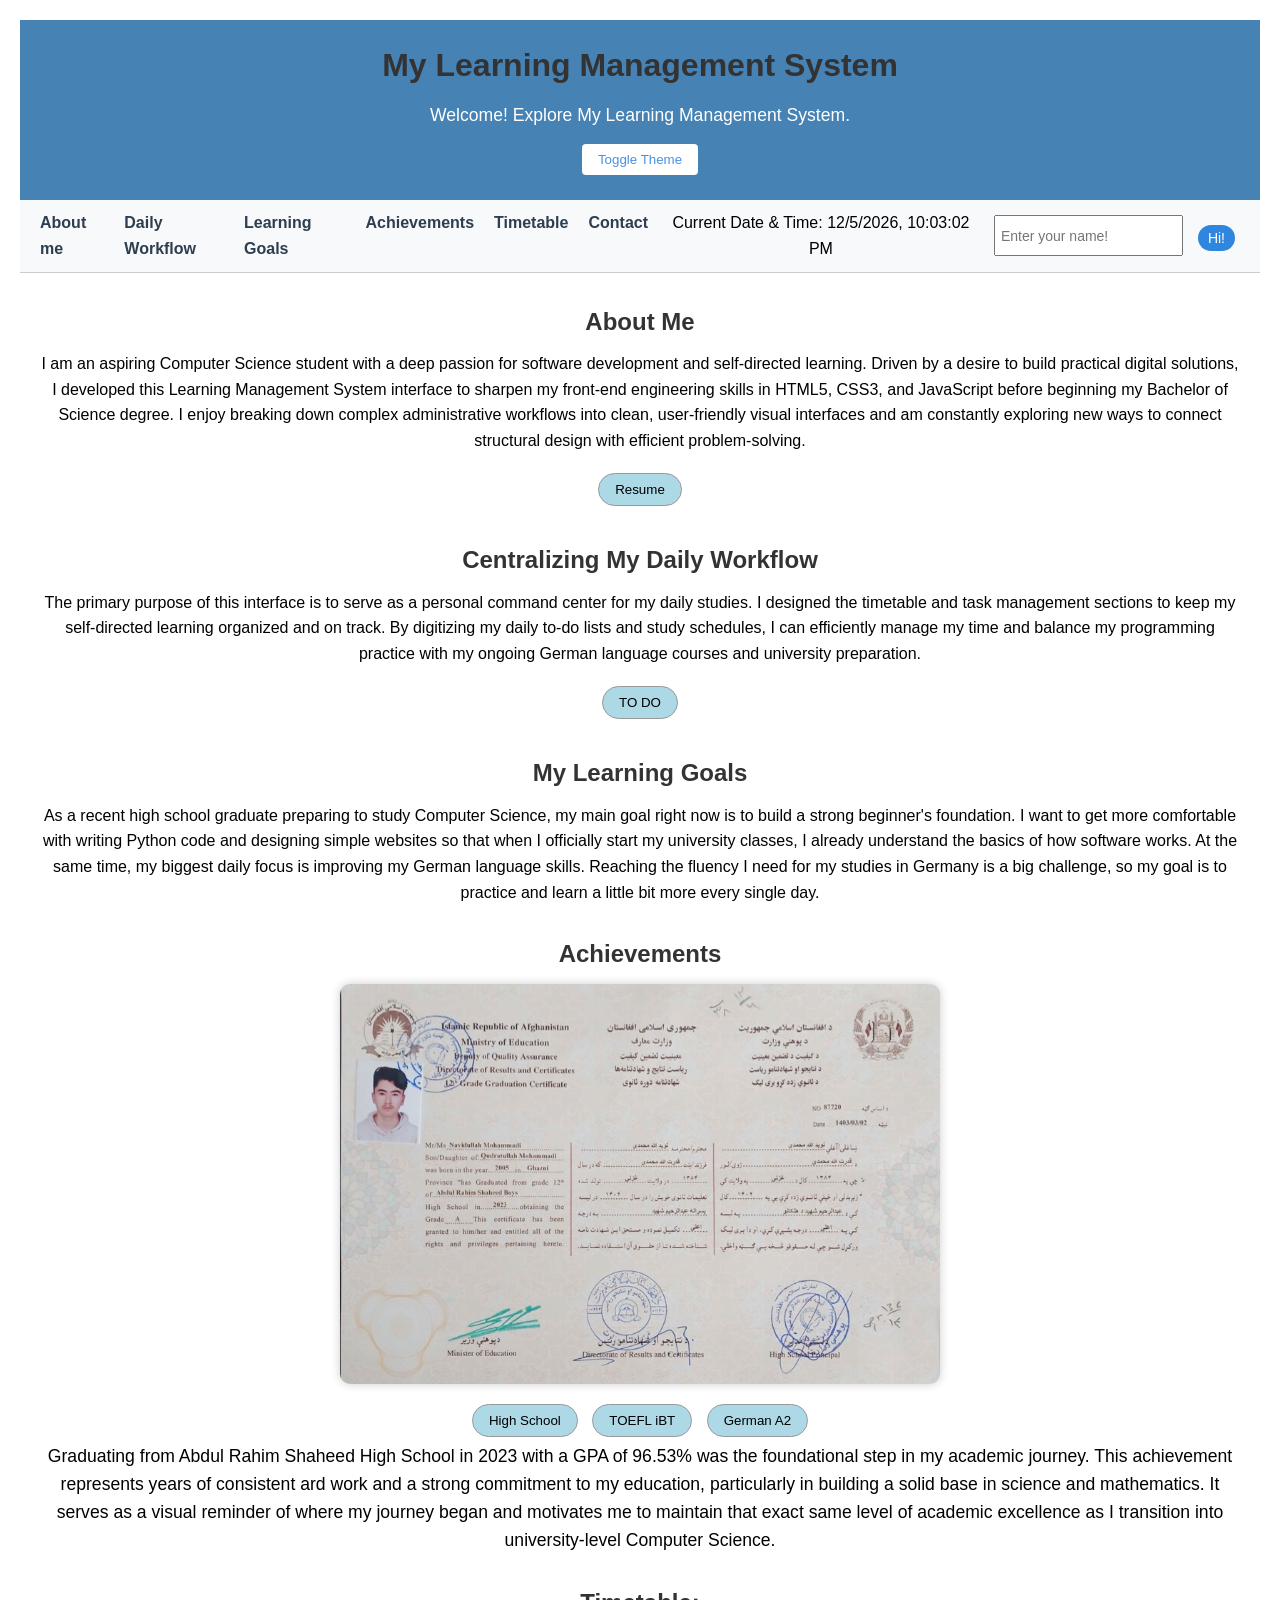
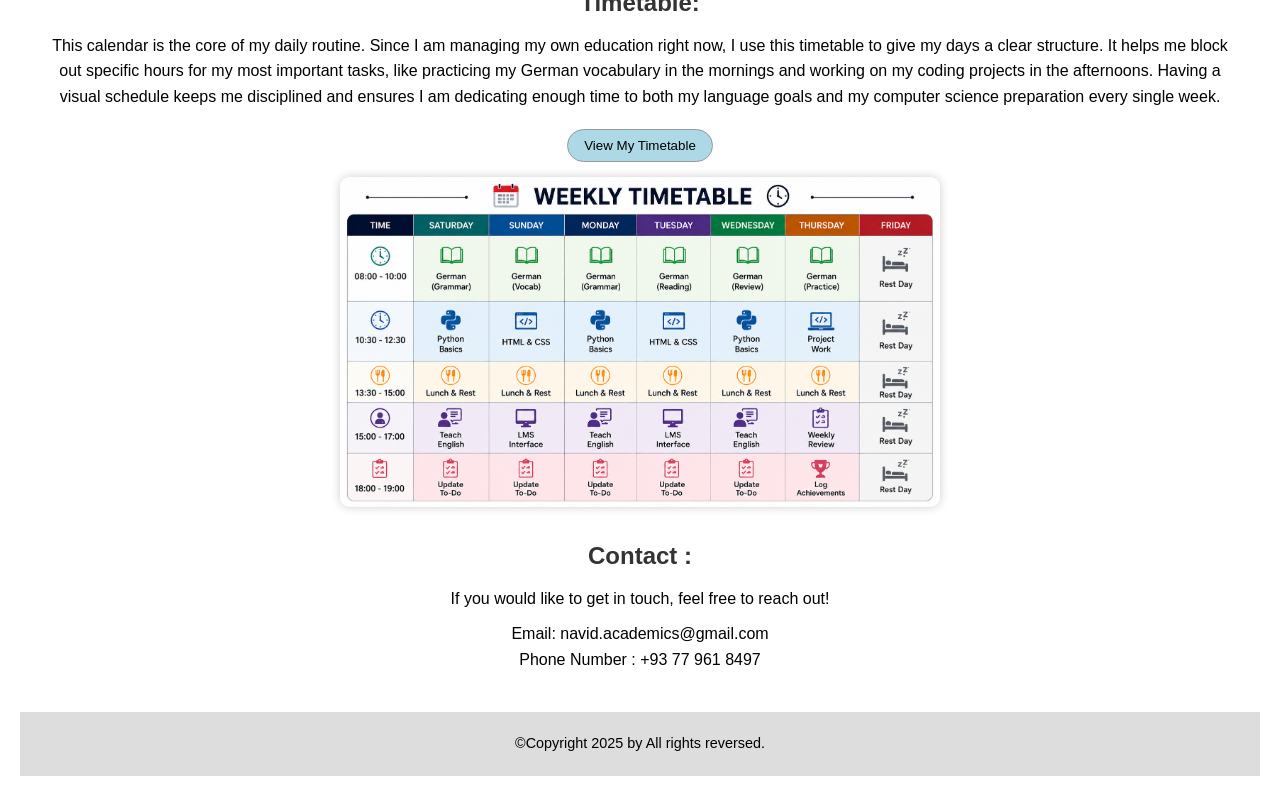
==== index.html @ 01e18a62 "Update Files Uploaded New Files" ====
<html data-theme="light">
    <head>    
        <meta charset="utf-8">
        <!-- title of the page -->    
        <title>	My Learning Management System </title> 

        <!-- Link an external CSS file -->
        <link rel="stylesheet" href="style.css"> 
 
    </head>  
    <body>    
        <header> 
            <h1 id="welcome"> My Learning Management System </h1> 
            <p>Welcome! Explore My Learning Management System.</p>   
            <button onclick="toggleTheme()">Toggle Theme</button>
        </header>    
        <nav>
            <div class="nav-container">
                <ul>
                    <li><a href="#">About me</a></li>        
                    <li><a href="#experience">Daily Workflow</a></li>     
                    <li><a href="#goals">Learning Goals</a></li> 
                    <li><a href="#gallery">Achievements</a></li>
                    <li><a href="#timetable">Timetable</a></li>
                    <li><a href="#contact">Contact</a></li>          
                </ul>
                <p style="color: black;"id="datetime"></p>
                <form onsubmit="printusername(event)">
                    <input type="text" id="user_name_input" placeholder="Enter your name!">
                    <button type="submit">Hi!</button>      
                </form>
            </div>
        </nav>    

        <main> 

            <section id="about">
                <h2>About Me</h2>
                <p>
                    I am an aspiring Computer Science student with a deep passion for software development
                    and self-directed learning. Driven by a desire to build practical digital solutions, 
                    I developed this Learning Management System interface to sharpen my front-end engineering 
                    skills in HTML5, CSS3, and JavaScript before beginning my Bachelor of Science degree.
                     I enjoy breaking down complex administrative workflows into clean, user-friendly 
                     visual interfaces and am constantly exploring new ways to connect structural design 
                     with efficient problem-solving.
                </p>
                <div class="goals-btn">
                    <button onclick="location.href='cv.html'">Resume</button>
                </div>
                
            </section>

            <section id="experience">
                <h2>Centralizing My Daily Workflow</h2>
                <p>
                    The primary purpose of this interface is to serve as a personal command 
                    center for my daily studies. I designed the timetable and task management 
                    sections to keep my self-directed learning organized and on track. By 
                    digitizing my daily to-do lists and study schedules, I can efficiently 
                    manage my time and balance my programming practice with my ongoing German 
                    language courses and university preparation.
                </p>

                <div class="goals-btn">
                    <button onclick="location.href='todo.html'">TO DO</button>
                </div>

            </section>
            
            <section id="goals">
                <h2>My Learning Goals </h2>
                <p>
                    As a recent high school graduate preparing to study Computer Science, 
                    my main goal right now is to build a strong beginner's foundation.
                     I want to get more comfortable with writing Python code and designing
                      simple websites so that when I officially start my university classes,
                       I already understand the basics of how software works. At the same time, 
                       my biggest daily focus is improving my German language skills. Reaching 
                       the fluency I need for my studies in Germany is a big challenge, 
                       so my goal is to practice and learn a little bit more every single day.
                </p>
            </section>

            <section id="gallery">

                <h2> Achievements </h2>

                <div id="image_holder">
                    <img class="gallery-img active" src="image1.jpg" alt="Photos of the University of South Australia" />
                    <img class="gallery-img" src="image2.jpg" alt=" photo of university library  " />
                    <img class="gallery-img"  src="image3.jpg" alt="photo of university labs " />
                </div>

                <div id="icon_holder">
                    <button onclick="showGallery(0)">High School</button>
                    <button onclick="showGallery(1)">TOEFL iBT</button>
                    <button onclick="showGallery(2)">German A2</button>
                </div>
                
                <div id="discription_holder">
                    <p class="gallery-desc active">
                        Graduating from Abdul Rahim Shaheed High School in 2023 with a GPA of 96.53% was the 
                        foundational step in my academic journey. This achievement represents years of consistent 
                        ard work and a strong commitment to my education, particularly in building a solid base 
                        in science and mathematics. It serves as a visual reminder of where my journey began and 
                        motivates me to maintain that exact same level of academic excellence as I transition into 
                        university-level Computer Science.
                    </p>
                    <p class="gallery-desc">
                        Achieving a score of 97 on the TOEFL iBT in 2024 was a major personal and academic milestone. 
                        This certificate proves my ability to independently master complex subjects and effectively 
                        communicate in an international academic environment. Reaching an advanced English level has 
                        not only allowed me to confidently access global programming resources and self-teach technical 
                        skills, but it also fully prepares me for the international tech community I will be joining in Germany.
                    </p>
                    <p class="gallery-desc">
                        Earning my German A2 certification represents my ongoing dedication to integrating into the German 
                        educational system. Because mastering the language is the most critical step before beginning my 
                        preparatory year, this certificate stands as proof of my daily discipline and steady progress. 
                        It marks my transition from a complete beginner to someone who can navigate foundational 
                        communication, serving as the perfect stepping stone toward the advanced fluency required 
                        for my future university studies. 
                    </p>
                </div>

            </section>

            <section id ="timetable">
                <h2>Timetable: </h2>
                <p>
                    This calendar is the core of my daily routine. Since I am managing my own 
                    education right now, I use this timetable to give my days a clear structure. 
                    It helps me block out specific hours for my most important tasks, like practicing 
                    my German vocabulary in the mornings and working on my coding projects in the afternoons. 
                    Having a visual schedule keeps me disciplined and ensures I am dedicating enough time 
                    to both my language goals and my computer science preparation every single week.
                </p>
                <div class="timetable-btn">
                    <button onclick="location.href='timetable.html'">View My Timetable</button>
                </div>
                <img src="image0.jpg" alt="Timetable"/>
            </section>

            <section id="contact">
                <h2>Contact :</h2>
                    <p>If you would like to get in touch, feel free to reach out!</p>
                    <ul>
                        <li>Email: navid.academics@gmail.com</li>
                        <li>Phone Number : +93 77 961 8497</li>
                    </ul>
            </section>

            <footer>   <p>©Copyright 2025 by <inset your="Rahmatullah" name="Rahmatullah"> All rights reversed.</inset></p>    </footer>  

         </main>

         <script src="script.js"></script>
    </body>
</html>
---- style.css ----
:root {
  --primary-color: #4a90e2;
  --secondary-color: #50e3c2;
  --bg-color: #ffffff;
  --font-color: #000000;
  --heading-color: #333333;
}

[data-theme="dark"] {
  --primary-color: #0d6efd;
  --secondary-color: #6610f2;
  --bg-color: #121212;
  --font-color: #f0f0f0;
  --heading-color: #ffffff;
}



/* scroll smoothly when click on link in navagation menu */
html {
  scroll-behavior: smooth;
}

/* Basic Reset */
* {
  margin: 0;
  padding: 0;
  box-sizing: border-box;
}

body {
  font-family: Arial, sans-serif;
  background-color: var(--bg-color);
  color:var(--font-color);
  line-height: 1.6;
  padding: 20px;
}

h1, h2, h3 {
  color: var(--heading-color);
}

/* Header */
header {
  background-color: #4682b4; 
  color: white;
  text-align: center;
  padding: 20px;
}

header h1 {
  font-size: 2em;
}

header p {
  margin-top: 10px;
  font-size: 1.1em;
}

header button {
  margin-top: 15px;
  padding: 8px 16px;
  background-color: white;
  color: var(--primary-color);
  border:#00FFCC;
  border-radius: 4px;
  cursor: pointer;
}

/* Navigation Bar */
nav {
  background-color: #F8F9FA;
  border-bottom: 1px solid #ccc;
  padding: 10px 20px;
}

.nav-container {
  display: flex;
  justify-content: space-between;
  align-items: center;
}

nav ul {
  list-style: none;
  display: flex;
  gap: 20px;
  padding: 0;
  margin: 0;
}

nav li {
  display: inline;
}

nav a {
  text-decoration: none;
  color: #2c3e50;
  font-weight: bold;
}

/* Form */
nav form {
  display: flex;
  gap: 10px;
}

nav input[type="text"] {
  padding: 5px;
  font-size: 14px;
}

nav button {
  padding: 5px 10px;
  font-size: 14px;
  background-color: rgb(46, 134, 222);
  color: white;
  border: none;
  cursor: pointer;
}


/* Main Sections */
main section {
  margin: 30px 0;
}

h2 {
  color:var(--heading-color);
  margin-bottom: 10px;
  text-align: center;
}

p {
  text-align: center;
  margin-left: 20px;
  margin-right: 20px;
}

img{
  width: 600px;
  max-width: 600px;
  display: block;
  margin:10px auto auto;
  border-radius: 10px;
  box-shadow: 0 0 10px #ccc;
}

/* Gallery */
#gallery {
  text-align: center;
}

#image_holder img {
  width: 600px;         
  height: 400px;        
  object-fit: cover;
  display: none;
  margin:auto;
  margin-bottom: 10px;
  border-radius: 10px;
  box-shadow: 0 0 10px #ccc;
}

#image_holder img.active {
  display: block;
}

#discription_holder p {
  display: none;
  font-size: 1.1em;
  color: #555;
}

#discription_holder p.active {
  display: block;
  color: var(--font-color);
}

button {
  padding: 8px 16px;
  margin: 5px;
  background-color: #ADD8E6;
  color: #000;
  border: 1px solid #999;
  border-radius: 20px;
  cursor: pointer;
  margin-top: 10px;

}

.timetable-btn, .goals-btn {
  text-align: center;
  margin-top: 10px;
}

button:hover {
  background-color: #ccc;
}

/* Contact */
#contact ul {
  list-style-type: none;
  margin-top: 10px;
  text-align: center;
}

/* Footer */
footer {
  text-align: center;
  padding: 20px;
  background-color: #ddd;
  margin-top: 40px;
  font-size: 0.9em;
  color:#000;
}


/* table of the second page (timtable)
  table designe */

.lecture
 {
  background-color: #d0f0fd;
  color:black;
}

.tutorial 
{
  background-color: #ffe4b5;
  color:black;
}
.selfstudy
{
 background-color: #faf213;
 color:black;
}
table 
{
  border-collapse: collapse;
  width: 100%;
  margin-top: 20px;
}

table, th, td {
  color: var(--font-color);
  background-color: var(--bg-color);
  border: 1px solid #ccc;
  padding: 10px;
  text-align: center;
}

[data-theme="dark"] .lecture {
  background-color: #0d4d66;
  color: white;
}

[data-theme="dark"] .tutorial {
  background-color: #cc8a00;
  color: white;
}

[data-theme="dark"] .selfstudy {
  background-color: #c9b900; 
  color: black;
}

/* TO DO LIST STYLE BELLOW: */

#password {
    text-align: center;
    margin-top: 100px;
}

#password-input {
    padding: 10px;
    font-size: 16px;
    margin: 10px;
}

#userprompt,
#taskbtn{
  text-align: center;
}

#taskInput {
  text-align: center;
  width: 500px;
  padding: 10px;
  font-size: 16px;
  border: 1px solid #aaa;
  border-radius: 5px;
}

#taskList {
  list-style: none;
  padding: 0;
  max-width: 400px;
  margin: 20px auto;
  text-align: left;
}

#taskList li {
  background-color: #f0f0f0;
  padding: 8px 12px;
  margin-bottom: 10px;
  border-radius: 5px;
  display: flex;
  justify-content: space-between;
  align-items: center;
}
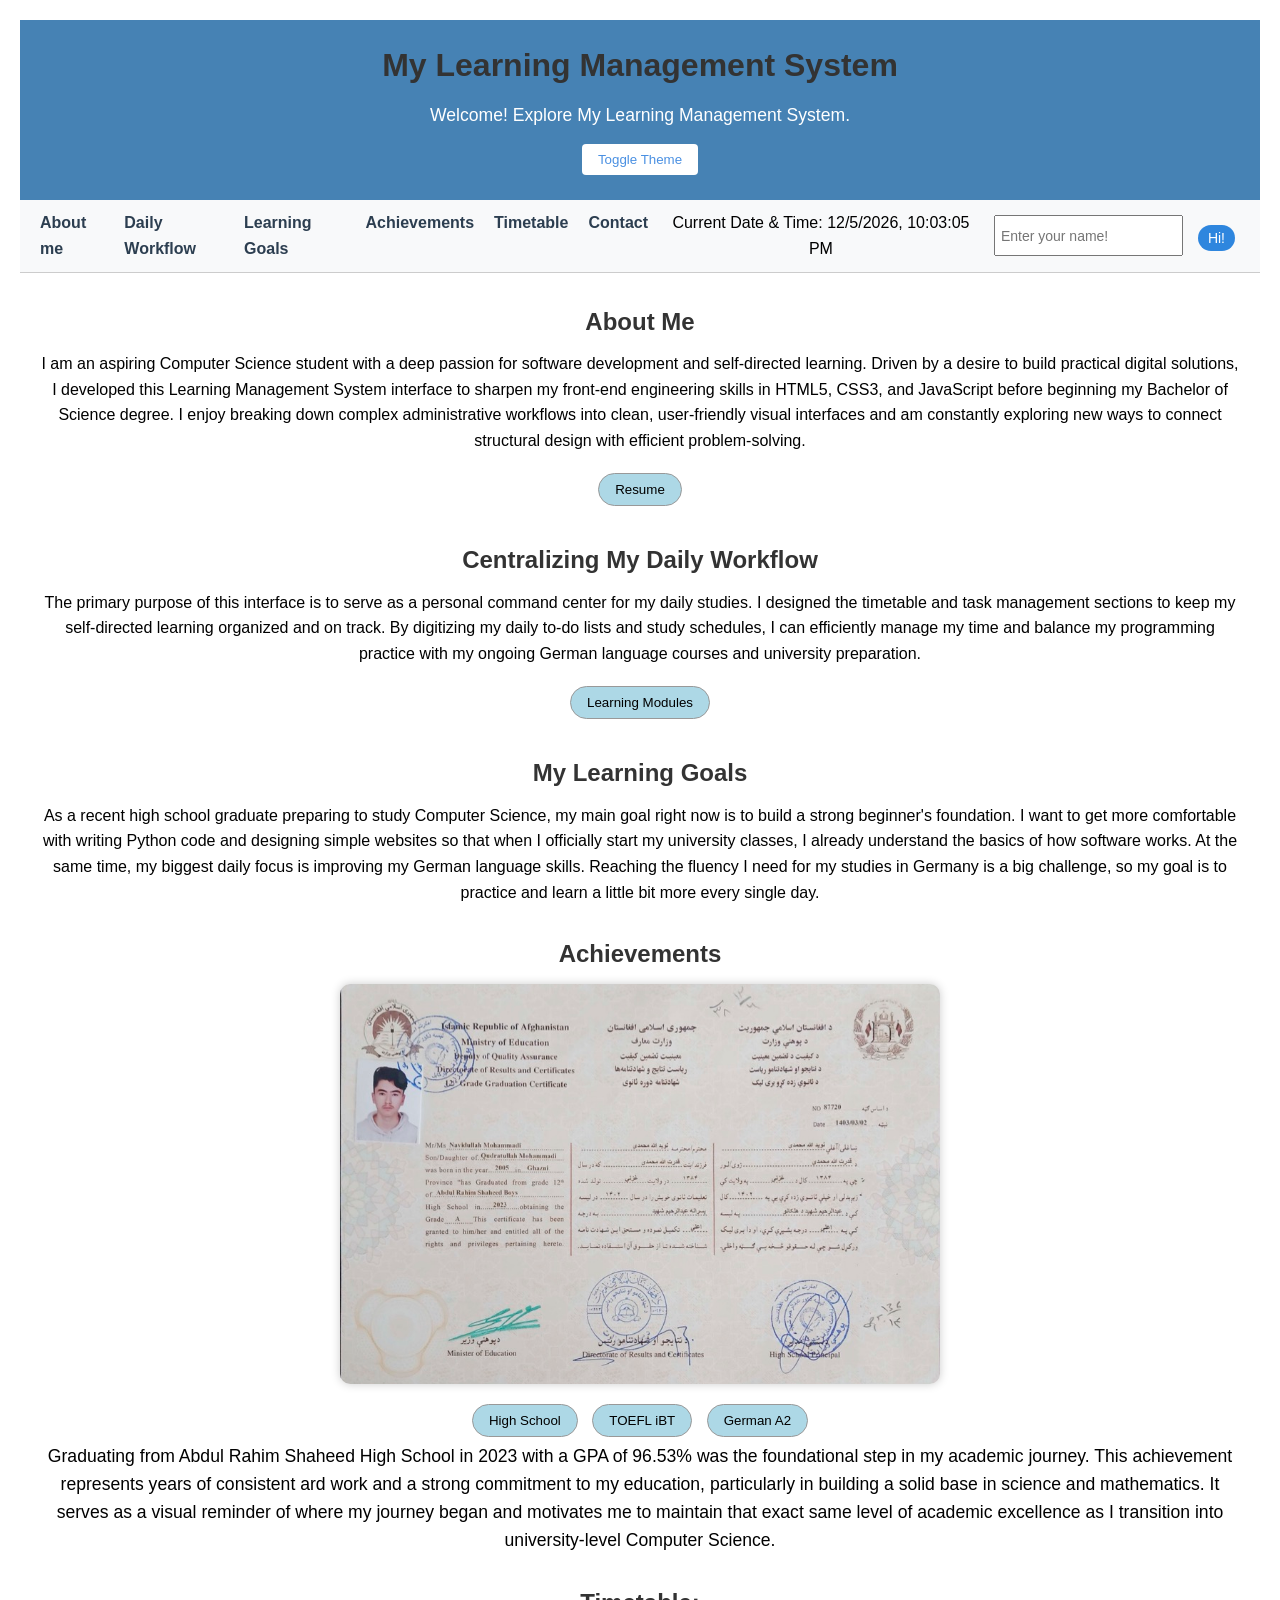
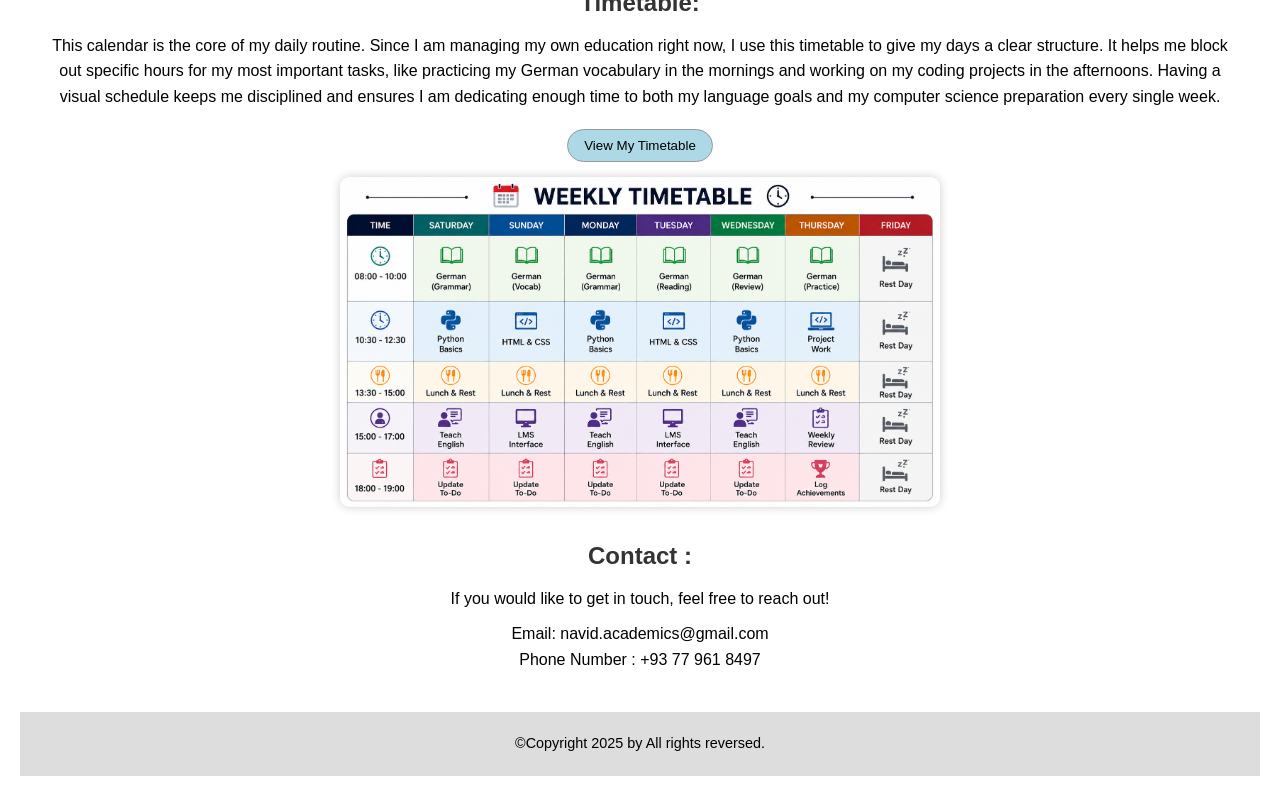
==== commit 992518c9: "Update index.html Added Learning Modules" ====
--- a/index.html
+++ b/index.html
@@ -63,7 +63,7 @@
                 </p>
 
                 <div class="goals-btn">
-                    <button onclick="location.href='todo.html'">TO DO</button>
+                    <button onclick="location.href='todo.html'">Learning Modules</button>
                 </div>
 
             </section>
@@ -157,4 +157,4 @@
 
          <script src="script.js"></script>
     </body>
-</html>+</html>
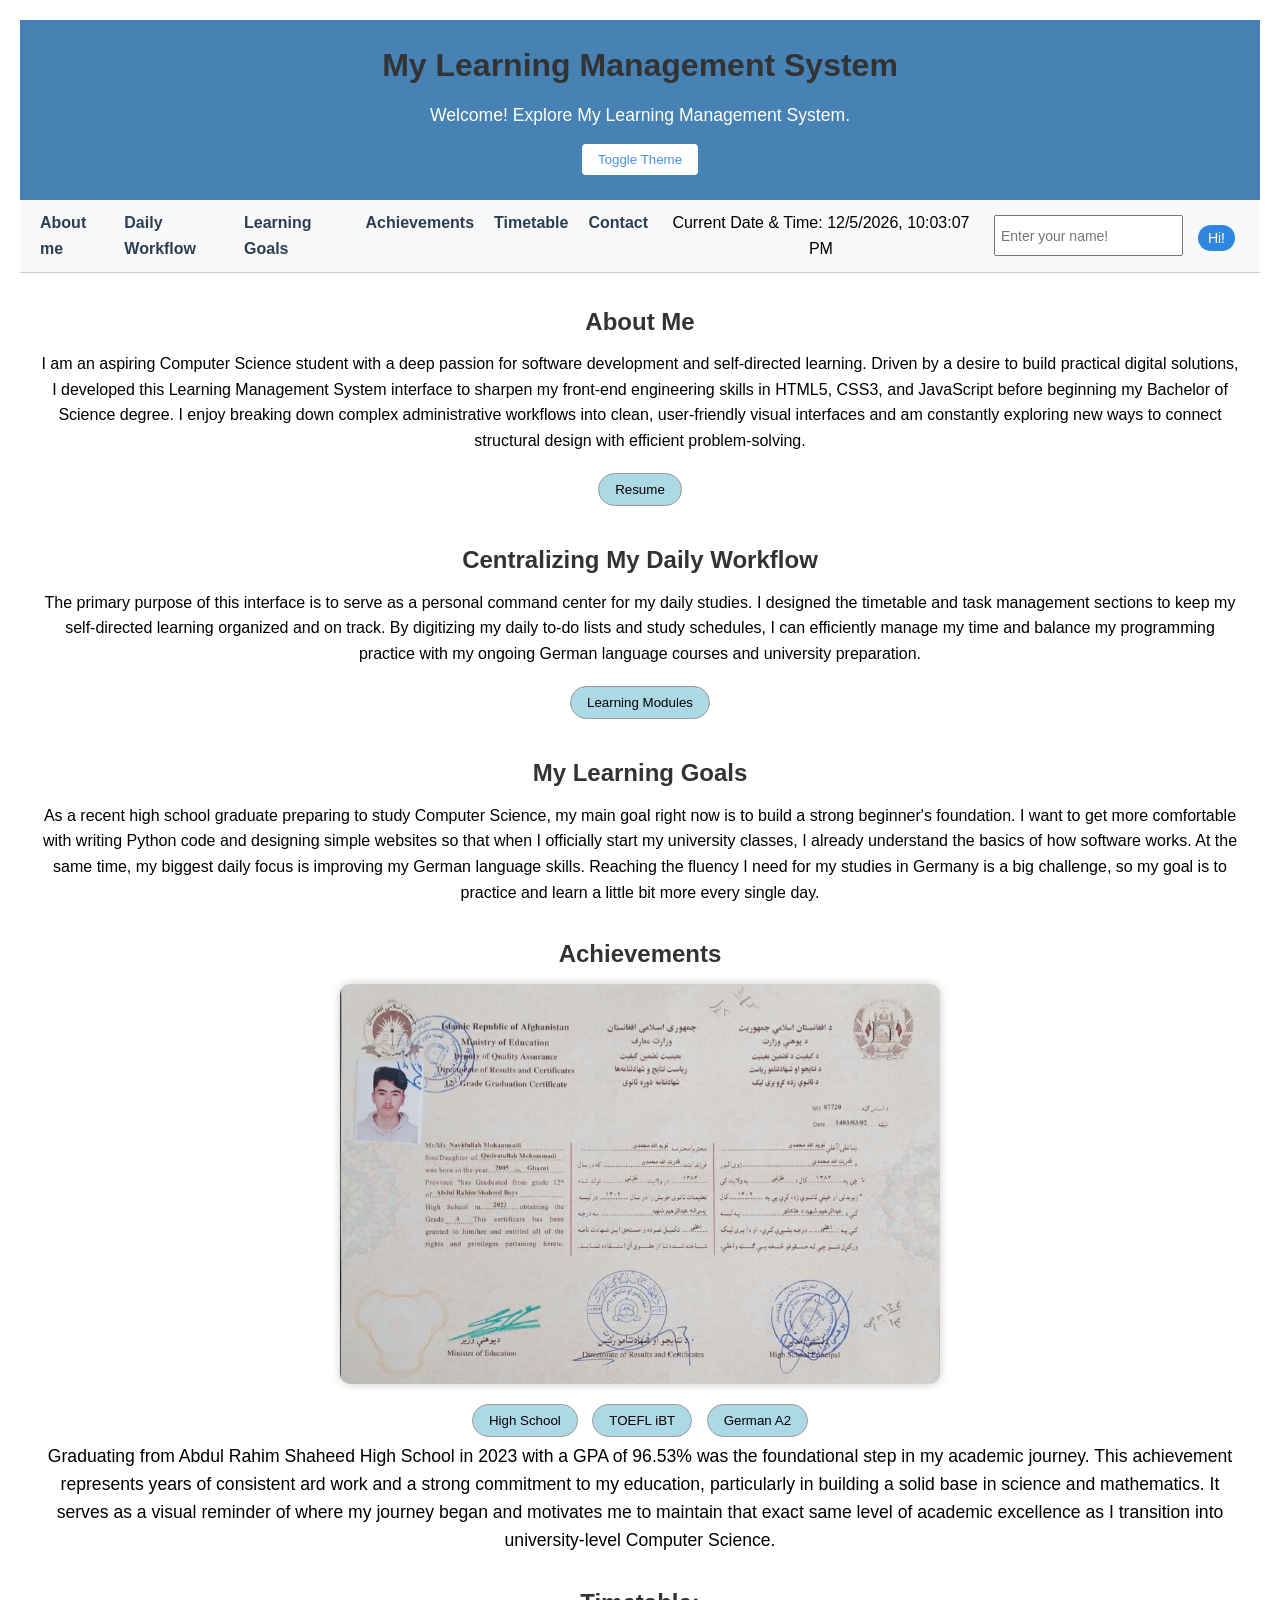
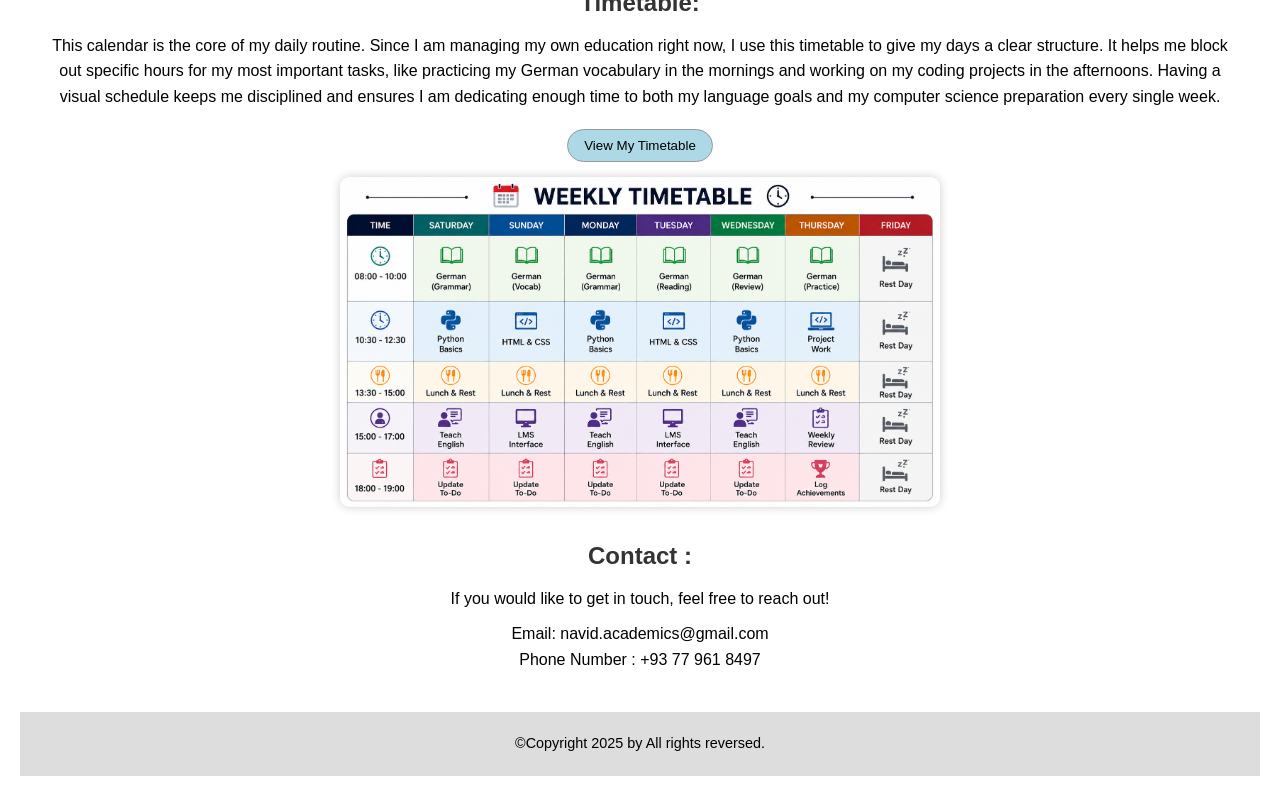
==== commit 7927e775: "Feat: Modules Added Learning Modules" ====
--- a/index.html
+++ b/index.html
@@ -63,7 +63,7 @@
                 </p>
 
                 <div class="goals-btn">
-                    <button onclick="location.href='todo.html'">Learning Modules</button>
+                    <button onclick="location.href='module.html'">Learning Modules</button>
                 </div>
 
             </section>
@@ -157,4 +157,4 @@
 
          <script src="script.js"></script>
     </body>
-</html>
+</html>
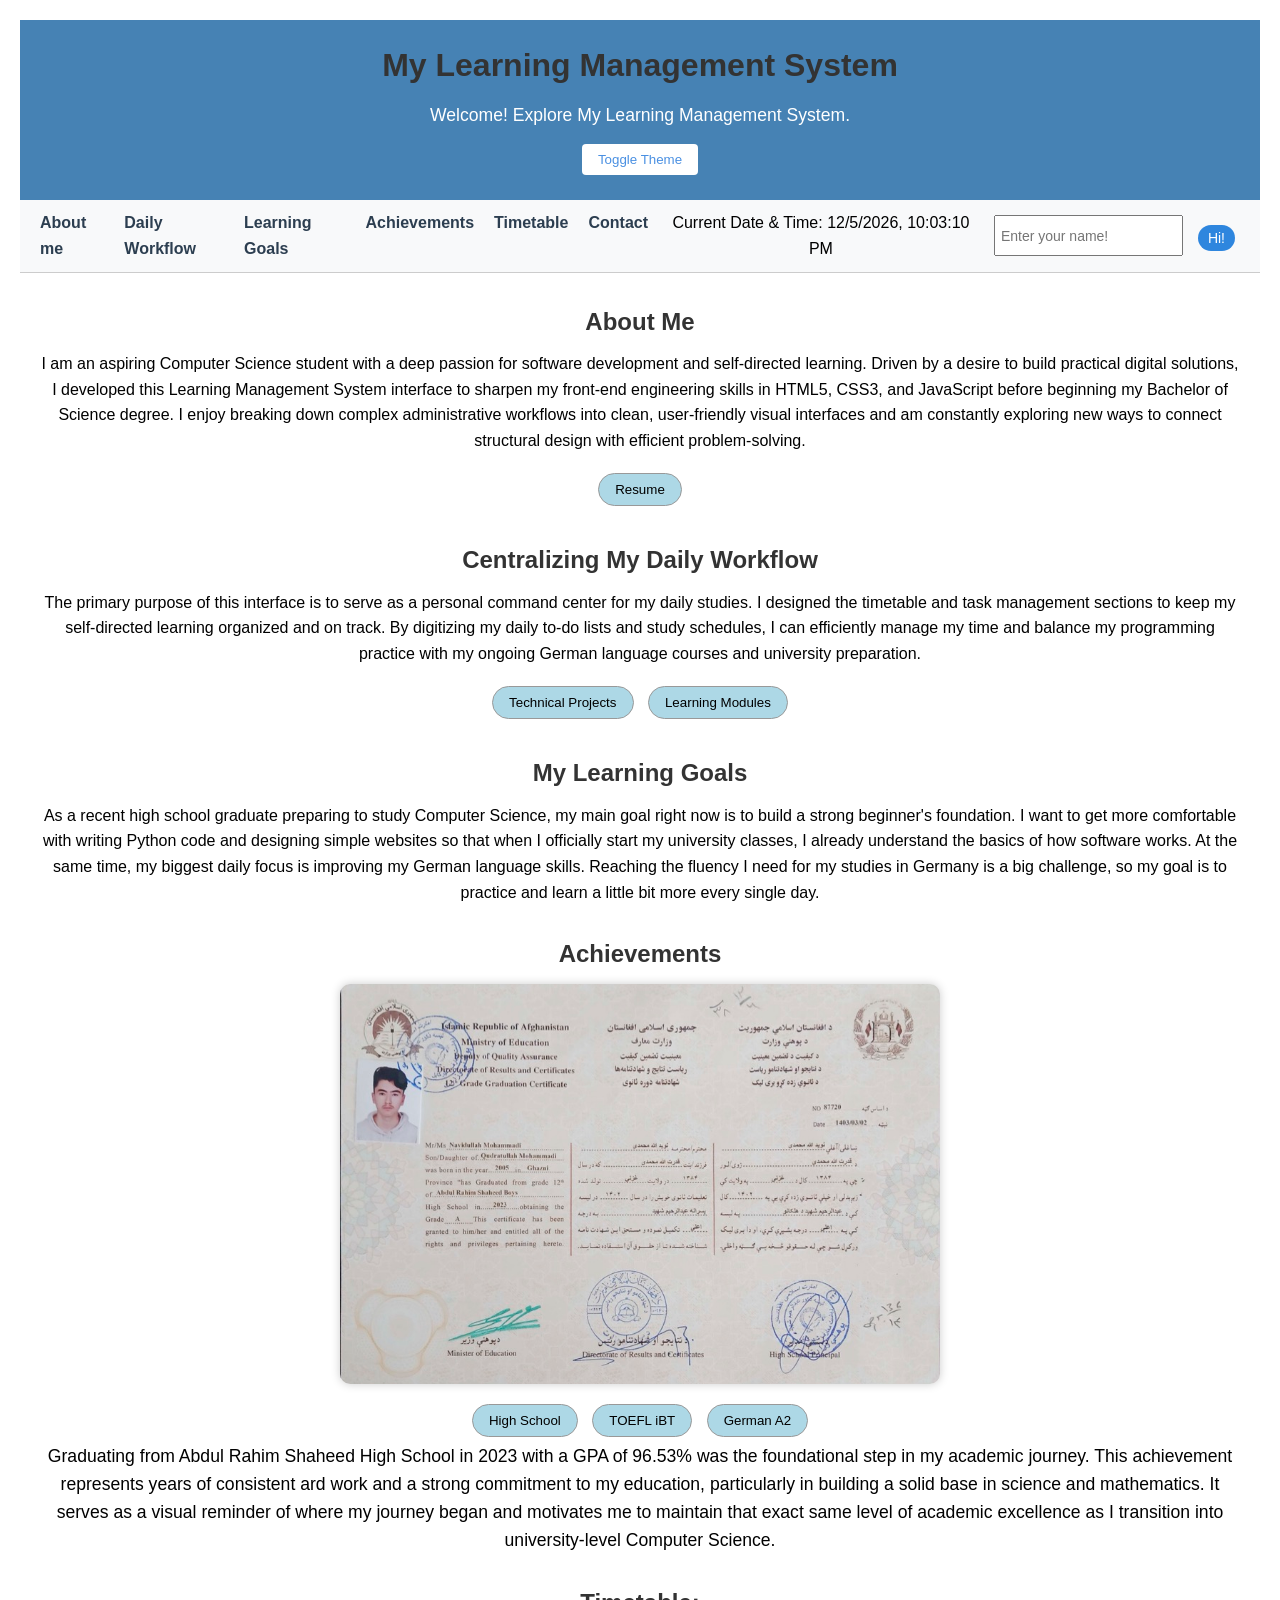
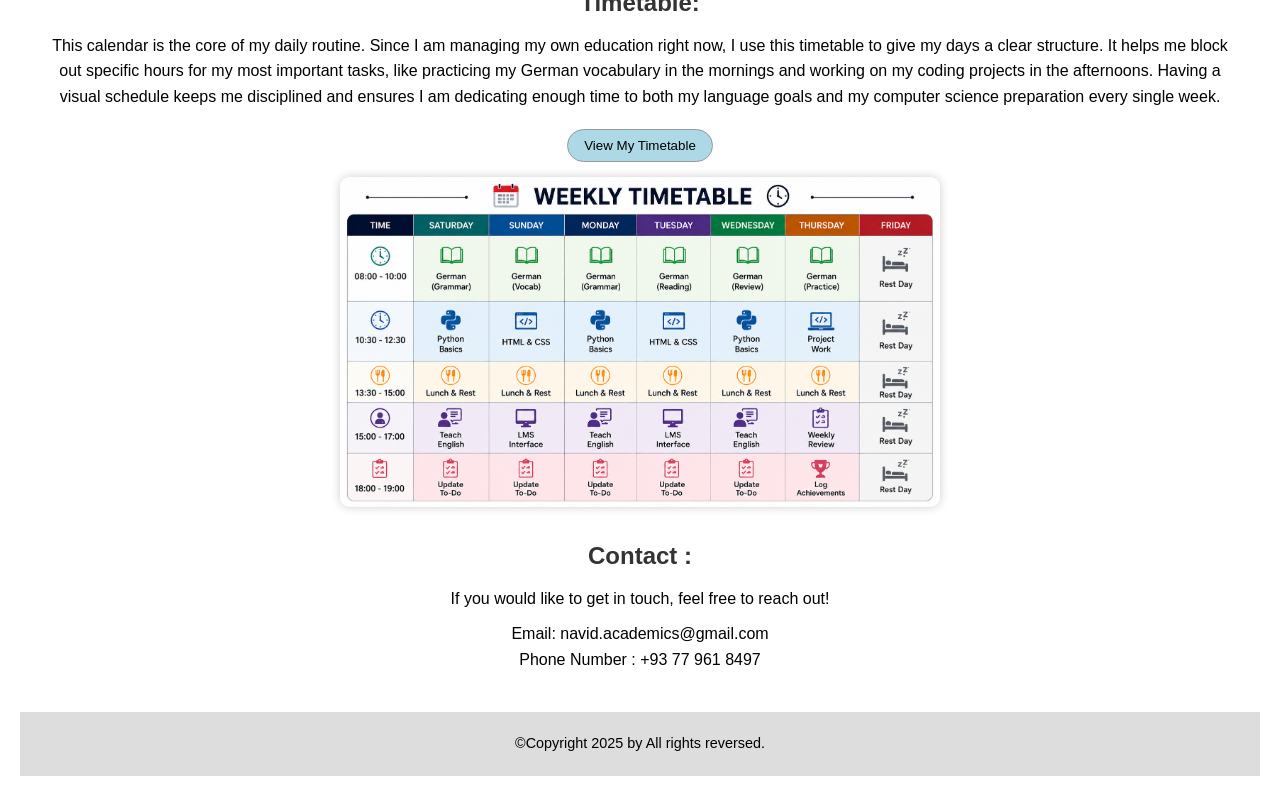
==== commit b826e666: "Update Project Section" ====
--- a/index.html
+++ b/index.html
@@ -63,6 +63,7 @@
                 </p>
 
                 <div class="goals-btn">
+                    <button onclick="location.href='pythonProject.html'">Technical Projects</button>
                     <button onclick="location.href='module.html'">Learning Modules</button>
                 </div>
 
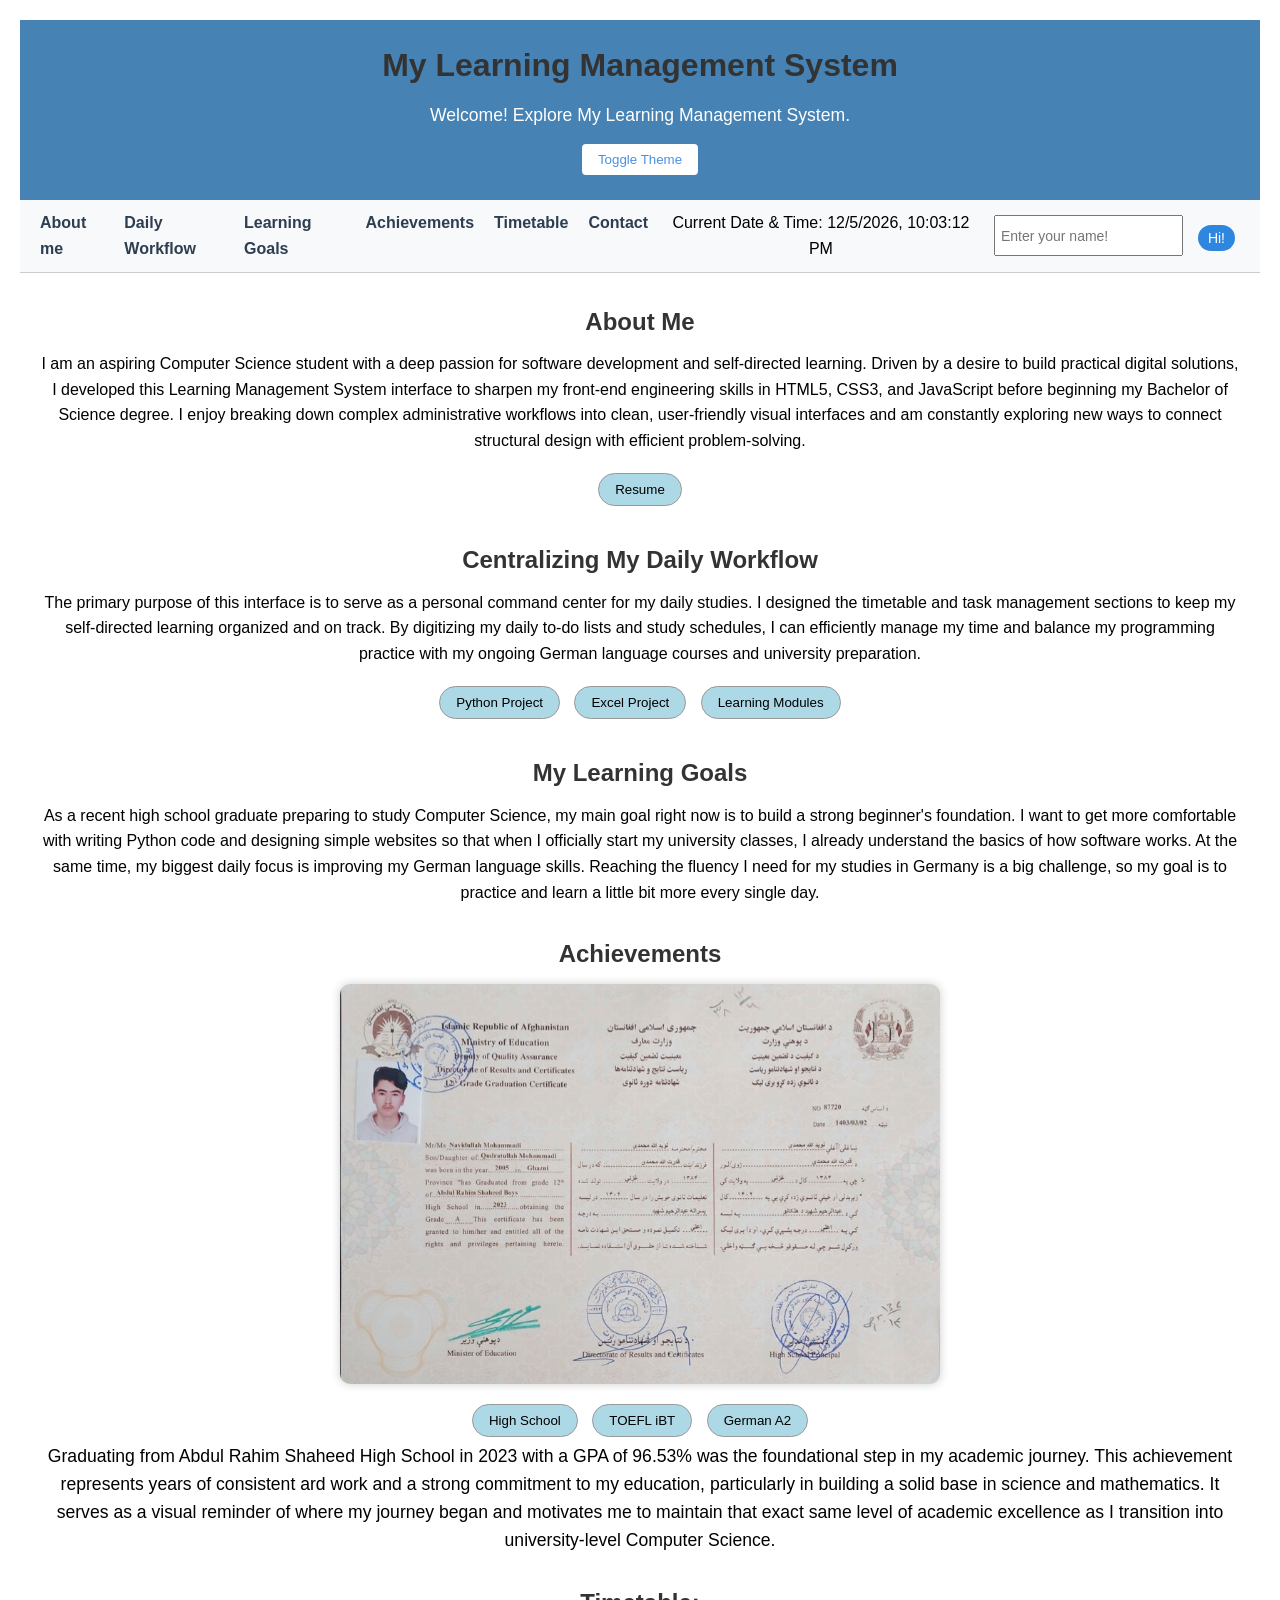
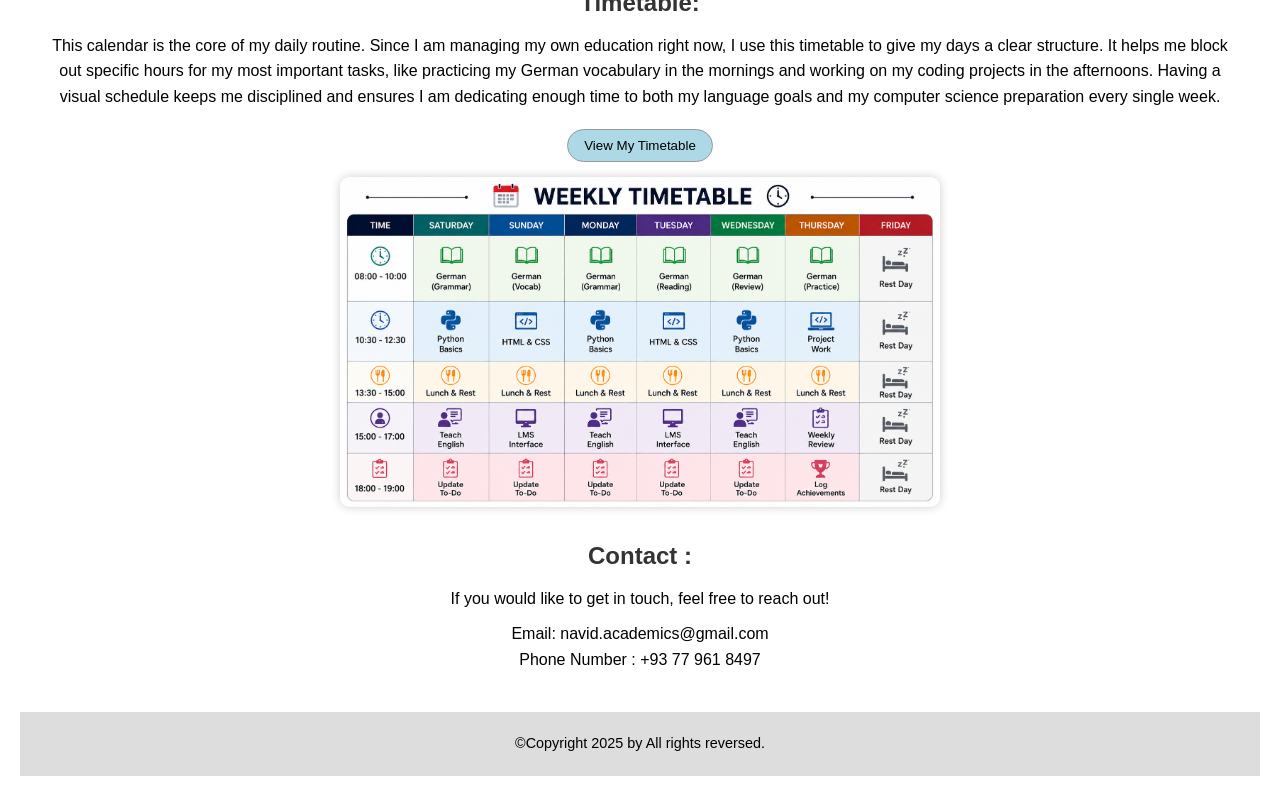
==== commit 93ee4174: "Upload new index" ====
--- a/index.html
+++ b/index.html
@@ -63,7 +63,8 @@
                 </p>
 
                 <div class="goals-btn">
-                    <button onclick="location.href='pythonProject.html'">Technical Projects</button>
+                    <button onclick="location.href='pythonProject.html'">Python Project</button>
+                    <button onclick="location.href='ExcelProject.html'">Excel Project</button>
                     <button onclick="location.href='module.html'">Learning Modules</button>
                 </div>
 
--- a/style.css
+++ b/style.css
@@ -307,4 +307,20 @@
   display: flex;
   justify-content: space-between;
   align-items: center;
-}+}
+
+/* GitHub Button Styling */
+.btn-github {
+    display: block;
+    width: fit-content; 
+    margin: 0 auto;     
+    
+    padding: 10px 20px;
+    background-color: #0e97e6;
+    color: white;
+    text-decoration: none;
+    border-radius: 5px;
+    font-weight: bold;
+    transition: background-color 0.3s ease;
+  
+}
